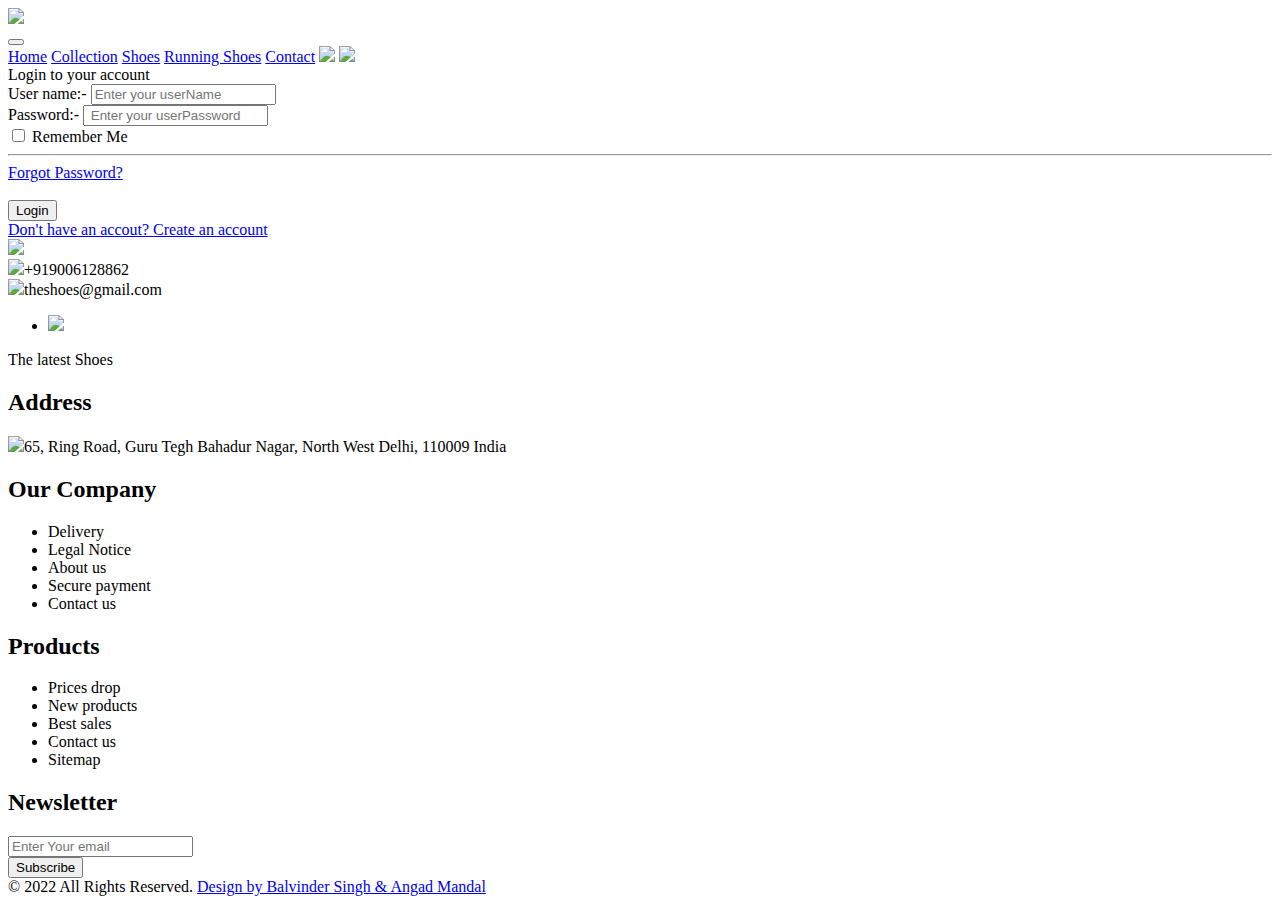
==== login.html @ 56fb0346 "Add files via upload" ====
<!DOCTYPE html>
<html lang="en">

<head>
  <!-- basic -->
  <meta charset="utf-8">
  <meta http-equiv="X-UA-Compatible" content="IE=edge">
  <!-- mobile metas -->
  <meta name="viewport" content="width=device-width, initial-scale=1">
  <meta name="viewport" content="initial-scale=1, maximum-scale=1">
  <!-- site metas -->
  <title>Shoes</title>
  <meta name="keywords" content="">
  <meta name="description" content="">
  <meta name="author" content="">
  <!-- bootstrap css -->
  <link rel="stylesheet" href="css/bootstrap.min.css">
  <!-- style css -->
  <link rel="stylesheet" href="css/style.css">
  <!-- Login -->
  <link rel="stylesheet" href="css/login.css">


</head>
<!-- body -->

<body class="main-layout">
  <!-- header section start -->
  <div class="header_section header_main">
    <div class="container">
      <div class="row">
        <div class="col-sm-3">
          <div class="logo"><a href="#"><img src="images/logo.png"></a></div>
        </div>
        <div class="col-sm-9">
          <nav class="navbar navbar-expand-lg navbar-light bg-light">
            <button class="navbar-toggler" type="button" data-toggle="collapse" data-target="#navbarNavAltMarkup"
              aria-controls="navbarNavAltMarkup" aria-expanded="false" aria-label="Toggle navigation">
              <span class="navbar-toggler-icon"></span>
            </button>
            <div class="collapse navbar-collapse" id="navbarNavAltMarkup">
              <div class="navbar-nav">
                <a class="nav-item nav-link" href="index.html">Home</a>
                <a class="nav-item nav-link" href="collection.html">Collection</a>
                <a class="nav-item nav-link" href="shoes.html">Shoes</a>
                <a class="nav-item nav-link" href="running shoes.html">Running Shoes</a>
                <a class="nav-item nav-link" href="contact.html">Contact</a>
                <a class="nav-item nav-link last" href="#"><img src="images/search_icon.png"></a>
                <a class="nav-item nav-link last" href="contact.html"><img src="images/shop_icon.png"></a>
              </div>
            </div>
          </nav>
        </div>
      </div>
    </div>
  </div>
  <!-- contact section start -->
  <div class="collection_text">Login to your account</div>
  <div class="logo text-center">

  </div>
  <div class="wrapper">
    <div class="inner-warpper text-center">
      <form>
        <div class="input-group">
          <label>User name:-</label>
          <input class="form-control" name="userName" id="userName" type="text" placeholder="Enter your userName" />
        </div>
        <div class="input-group">
          <label>Password:-</label>
          <input class="form-control" name="userPassword" id="userPassword" type="password"
            placeholder=" Enter your userPassword" />
        </div> 
        <input type="checkbox" class="checkbox"> Remember Me  <br> <hr> 
         <a class="forgot pull-right" href="#">Forgot Password?</a>
        <br><br>
<button type="submit" id="login">Login</button>
    </div>
    </form>
  </div>
  <div class="signup-wrapper text-center">
    <a href="#">Don't have an accout? <span class="text-primary">Create an account</span></a>
  </div>
  </div>

  </div>
  </div>
  </div>
  <!-- contact section end -->
  <!-- section footer start -->
  <div class="section_footer">
    <div class="container">
      <div class="mail_section">
        <div class="row">
          <div class="col-sm-6 col-lg-2">
            <div><a href="#"><img src="images/logo.png"></a></div>
          </div>
          <div class="col-sm-6 col-lg-2">
            <div class="footer-logo"><img src="images/phone-icon.png"><span class="map_text">+919006128862</span></div>
          </div>
          <div class="col-sm-6 col-lg-3">
            <div class="footer-logo"><img src="images/email-icon.png"><span class="map_text">theshoes@gmail.com</span>
            </div>
          </div>
          <div class="col-sm-6 col-lg-3">
            <div class="social_icon">
              <ul>
                <li><a href="#"><img src="images/social_media.png"></a></li>
              </ul>
            </div>
          </div>
          <div class="col-sm-2"></div>
        </div>
      </div>
      <div class="footer_section_2">
        <div class="row">
          <div class="col-sm-4 col-lg-2">
            <p class="dummy_text">The latest Shoes</p>
          </div>
          <div class="col-sm-4 col-lg-2">
            <h2 class="shop_text">Address </h2>
            <div class="image-icon"><img src="images/map-icon.png"><span class="pet_text">65, Ring Road, Guru Tegh
                Bahadur Nagar, North West Delhi, 110009 India</span></div>
          </div>
          <div class="col-sm-4 col-md-6 col-lg-3">
            <h2 class="shop_text">Our Company </h2>
            <div class="delivery_text">
              <ul>
                <li>Delivery</li>
                <li>Legal Notice</li>
                <li>About us</li>
                <li>Secure payment</li>
                <li>Contact us</li>
              </ul>
            </div>
          </div>
          <div class="col-sm-6 col-lg-3">
            <h2 class="adderess_text">Products</h2>
            <div class="delivery_text">
              <ul>
                <li>Prices drop</li>
                <li>New products</li>
                <li>Best sales</li>
                <li>Contact us</li>
                <li>Sitemap</li>
              </ul>
            </div>
          </div>
          <div class="col-sm-6 col-lg-2">
            <h2 class="adderess_text">Newsletter</h2>
            <div class="form-group">
              <input type="text" class="enter_email" placeholder="Enter Your email" name="Name">
            </div>
            <button class="subscribr_bt">Subscribe</button>
          </div>
        </div>
      </div>
    </div>
  </div>
  </div>
  <!-- section footer end -->
  <div class="copyright">&copy; 2022 All Rights Reserved. <a
      href="https://github.com/ANGADMADHEPURA/Web-Project-College">Design by Balvinder Singh & Angad Mandal</a></div>
      <script>

alert("Note:- DO NOT SHARE PERSONAL DETAILS Username & Password!!")
      </script>

</body>

</html>
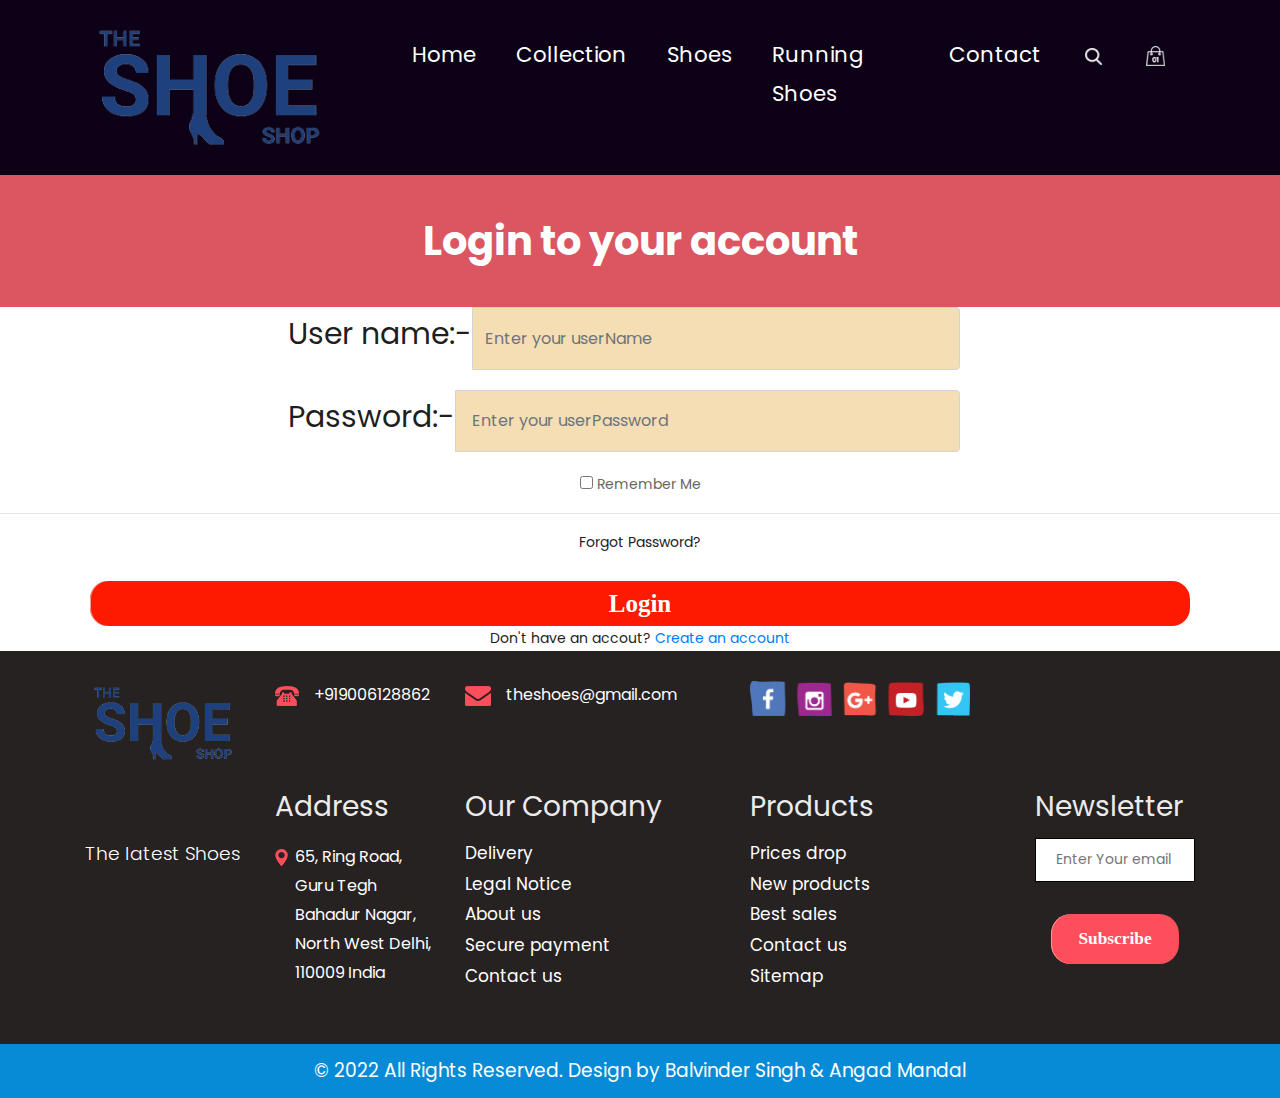
==== commit dd9d3258: "good" ====
--- a/login.html
+++ b/login.html
@@ -70,11 +70,12 @@
           <label>Password:-</label>
           <input class="form-control" name="userPassword" id="userPassword" type="password"
             placeholder=" Enter your userPassword" />
-        </div> 
-        <input type="checkbox" class="checkbox"> Remember Me  <br> <hr> 
-         <a class="forgot pull-right" href="#">Forgot Password?</a>
+        </div>
+        <input type="checkbox" class="checkbox"> Remember Me <br>
+        <hr>
+        <a class="forgot pull-right" href="#">Forgot Password?</a>
         <br><br>
-<button type="submit" id="login">Login</button>
+        <button type="submit" id="login">Login</button>
     </div>
     </form>
   </div>
@@ -161,10 +162,14 @@
   <!-- section footer end -->
   <div class="copyright">&copy; 2022 All Rights Reserved. <a
       href="https://github.com/ANGADMADHEPURA/Web-Project-College">Design by Balvinder Singh & Angad Mandal</a></div>
-      <script>
+  <script>
 
-alert("Note:- DO NOT SHARE PERSONAL DETAILS Username & Password!!")
-      </script>
+    alert("Note:- DO NOT SHARE PERSONAL DETAILS Username & Password!!")
+
+    setTimeout(function () {
+      window.location.reload(1);
+    }, 30000);
+  </script>
 
 </body>
 
--- a/css/style.css
+++ b/css/style.css
@@ -0,0 +1,786 @@
+
+
+
+@import url('https://fonts.googleapis.com/css?family=Rajdhani:300,400,500,600,700');
+@import url('https://fonts.googleapis.com/css?family=Poppins:100,100i,200,200i,300,300i,400,400i,500,500i,600,600i,700,700i,800,800i,900,900i');
+
+
+
+/*--------------------------------------------------------------------- skeleton ---------------------------------------------------------------------*/
+
+* {
+     box-sizing: border-box !important;
+     transition: ease all 0.5s;
+}
+
+html {
+     scroll-behavior: smooth;
+}
+
+body {
+     color: #666666;
+     font-size: 14px;
+     font-family: Poppins;
+     line-height: 1.80857;
+     font-weight: normal;
+     overflow-x: hidden;
+}
+
+a {
+     color: #1f1f1f;
+     text-decoration: none !important;
+     outline: none !important;
+     -webkit-transition: all .3s ease-in-out;
+     -moz-transition: all .3s ease-in-out;
+     -ms-transition: all .3s ease-in-out;
+     -o-transition: all .3s ease-in-out;
+     transition: all .3s ease-in-out;
+}
+
+h1,
+h2,
+h3,
+h4,
+h5,
+h6 {
+     letter-spacing: 0;
+     font-weight: normal;
+     position: relative;
+     padding: 0 0 10px 0;
+     font-weight: normal;
+     line-height: normal;
+     color: #111111;
+     margin: 0;
+}
+.run {
+    color: black;
+    background-color: #aac5efe6;
+}
+
+h1 {
+     font-size: 24px
+}
+
+h2 {
+     font-size: 22px
+}
+
+h3 {
+     font-size: 18px
+}
+
+h4 {
+     font-size: 16px
+}
+
+h5 {
+     font-size: 14px
+}
+
+h6 {
+     font-size: 13px
+}
+
+*,
+*::after,
+*::before {
+     -webkit-box-sizing: border-box;
+     -moz-box-sizing: border-box;
+     box-sizing: border-box;
+}
+
+h1 a,
+h2 a,
+h3 a,
+h4 a,
+h5 a,
+h6 a {
+     color: #212121;
+     text-decoration: none!important;
+     opacity: 1
+}
+
+button:focus {
+     outline: none;
+}
+
+ul,
+li,
+ol {
+     margin: 0px;
+     padding: 0px;
+     list-style: none;
+}
+
+p {
+     margin: 20px;
+     font-weight: 300;
+     font-size: 15px;
+     line-height: 24px;
+}
+
+a {
+     color: #222222;
+     text-decoration: none;
+     outline: none !important;
+}
+
+a,
+.btn {
+     text-decoration: none !important;
+     outline: none !important;
+     -webkit-transition: all .3s ease-in-out;
+     -moz-transition: all .3s ease-in-out;
+     -ms-transition: all .3s ease-in-out;
+     -o-transition: all .3s ease-in-out;
+     transition: all .3s ease-in-out;
+}
+
+img {
+     max-width: 100%;
+     height: auto;
+}
+
+ :focus {
+     outline: 0;
+}
+
+.paddind_bottom_0 {
+     padding-bottom: 0 !important;
+}
+
+.btn-custom {
+     margin-top: 20px;
+     background-color: transparent !important;
+     border: 2px solid #ddd;
+     padding: 12px 40px;
+     font-size: 16px;
+}
+
+.lead {
+     font-size: 18px;
+     line-height: 30px;
+     color: #767676;
+     margin: 0;
+     padding: 0;
+}
+
+.form-control:focus {
+     border-color: #ffffff !important;
+     box-shadow: 0 0 0 .2rem rgba(255, 255, 255, .25);
+}
+
+.navbar-form input {
+     border: none !important;
+}
+
+.badge {
+     font-weight: 500;
+}
+
+blockquote {
+     margin: 20px 0 20px;
+     padding: 30px;
+}
+
+button {
+     border: 0;
+     margin: 0;
+     padding: 0;
+     cursor: pointer;
+}
+
+.full {
+     float: left;
+     width: 100%;
+}
+
+.layout_padding {
+     padding-top: 90px;
+     padding-bottom: 90px;
+}
+
+.header_section{
+	width: 100%;
+	float: left;
+	background-image: url(../images/banner.png);
+	height: auto;
+	padding: 20px 0px;
+	background-size: 100%;
+	background-repeat: no-repeat;
+}
+
+.padding_0{ width: 100%; float: left; }
+
+.mens_taital{ width: 100%; float: left; color: #908d92; font-size: 14pt; }
+.mens_taital_2 {
+    width: 100%;
+    float: left;
+    color: #908d92;
+    font-size: 14pt;
+    margin-top: 150px;
+}
+.page_no {
+    width: 28%;
+    /* margin: 0 auto; */
+    text-align: center;
+    color: #ffffff;
+    border: 2px solid #8d8791;
+    border-radius: 30px;
+    margin-top: 150px;
+    padding-bottom: 10px;
+    display: inline-block;
+    padding-top: 12px;
+    margin-left: 30px;
+}
+.bg-light {
+    background-color: transparent !important;
+}
+
+.navbar-light .navbar-nav .nav-link {
+    color: #fff;
+    font-size: 16pt;
+}
+
+.navbar-light .navbar-nav .nav-link:focus, .navbar-light .navbar-nav .nav-link:hover {
+    color: #db5660;
+}
+.navbar-expand-lg .navbar-nav .nav-link {
+    padding-right: 0.9rem;
+    padding-left: 1.6rem;
+}
+
+	
+.last{ padding-left: 30px !important; }
+.banner_text{
+	width: 100%;
+	float: left;
+	font-size: 30pt;
+	color: #db5660;
+}
+.mens_text{
+	width: 100%;
+	float: left;
+	font-size: 39pt;
+	color: #fdfcfc;
+	line-height: 40px;
+}
+.lorem_text{
+	width: 100%;
+	float: left;
+	font-size: 13pt;
+	color: #fefefe;
+	margin-left: 0px;
+}
+
+.buy_bt{ 
+	width: 32%;
+	height: 50px;
+	color: #ffffff;
+	background-color: #ff4e5b;
+	color: #ffff;
+	font-size: 22pt;
+    border-radius: 15px;
+ }
+
+ .more_bt{
+	width: 32%;
+	height: 50px;
+	color: #ffffff;
+	background-color: #ef0aa3;
+	color: #ffff;
+	font-size: 22pt;
+	margin-left: 25px;
+    border-radius: 15px;
+ }
+
+.banner_taital{
+	width: 100%;
+	float: left;
+	margin-top: 85px;
+}
+
+body{
+    width:100%;
+    height:100%;
+}
+.carousel-inner,.carousel,.carousel-item,.container,.fill {
+    height:100%;
+    width:100%;
+    background-position:center center;
+    background-size:cover;
+}
+.slide-wrapper{display:inline;}
+.slide-wrapper .container{padding:0;}
+
+/*------------------------------- vertical carousel indicators ------------------------------*/
+.carousel-indicators{
+    position:absolute;
+    top:0;
+    bottom:0;
+    margin:auto;
+    height:20px;
+    right:-84px; 
+    left:auto;
+    width:auto;
+    -webkit-transform: rotate(90deg);
+    -moz-transform: rotate(90deg);
+    -ms-transform: rotate(90deg);
+    -o-transform: rotate(90deg);
+    transform: rotate(90deg);
+}
+.carousel-indicators li{
+    display:block; margin-bottom:5px; border:1px solid #00a199; 
+    margin-bottom: 5px;
+}
+    
+
+.carousel-indicators li.active{
+    margin-bottom:5px; background:#00a199;
+    
+}
+
+.collection_section{ width: 100%; float: left; padding-bottom: 0px; }
+.new_text{
+	width: 100%;
+	float: left;
+	font-size: 24pt;
+	color: #0c0116;
+}
+
+.consectetur_text{
+	width: 100%;
+	float: left;
+	font-size: 14pt;
+	color: #0c0116;
+	font-weight: 400;
+	margin-left: 0px;
+    padding-bottom: 30px;
+}
+
+.collection_section_2{
+	width: 100%;
+	float: left;
+}
+
+.about-img {
+    width: 100%;
+    float: left;
+    background-color: #ffffff;
+    height: auto;
+    margin-left: 64px;
+    box-shadow: 0px 0px 10px 0px;
+    position: relative;
+    z-index: 1;
+}
+.new_bt{
+	width: 18%;
+	float: left;
+	background-color: #000;
+	font-size: 14pt;
+	text-align: center;
+	color: #ffffff;
+	height: 50px;
+	margin-left: -60px;
+}
+
+.shoes-img{
+	width: 100%;
+	float: left;
+	text-align: center;
+	padding-top: 40px;
+	padding-bottom: 40px;
+	margin: 0px;
+}
+
+.sport_text {
+    width: 24%;
+    text-align: center;
+    padding-top: 30px;
+    font-size: 16pt;
+    color: #0c0116;
+    border-bottom: 1px solid #000;
+    margin: 0 auto;
+}
+.dolar_text{
+	width: 100%;
+	float: left;
+	text-align:center;
+	color: #000;
+	font-size: 20pt;
+}
+.star_icon{ width: 25%; margin: 0 auto; text-align: center; }
+.star_icon ul{ margin: 0px; padding: 0px;} 
+.star_icon li{ float:left; padding-right:10px; padding-bottom: 25px;}
+
+.about-img2{
+	width: 100%;
+	float: left;
+	background-image: url(../images/about-img2.png);
+	height: auto;
+	box-shadow: 0px 0px 10px 0px;
+	margin-left: -50px;
+    margin-top: 74px;
+}
+
+
+.shoes_img{ width: 100%; float: left; padding-top: 30px; }
+
+.shoes-img2{
+	width: 100%;
+	float: left;
+	text-align: center;
+	padding-top: 100px;
+	padding-bottom: 40px;
+	margin: 0px
+}
+
+.seemore_bt{
+	width: 32%;
+	height: 50px;
+	color: #ffffff;
+	background-color: #ff4e5b;
+	color: #ffffff;
+	font-size: 16pt;	
+	margin-top: 35px;
+    margin-bottom: 90px;
+}
+
+.collectipn_section_3{ width: 100%; float: left; padding-top: 0px;}
+.racing_shoes {
+    width: 100%;
+    float: left;
+    background-color: #eae7e7;
+    height: auto;
+    padding-top: 70px;
+    background-size: 100%;
+    padding-bottom: 70px;
+}
+.shoes-img3{ width: 100%; float: left; text-align: center; }
+
+.collection_text{ 
+    width: 100%; 
+    float: left; 
+    color: #ffffff; 
+    text-align: center; 
+    font-weight: bold; 
+    font-size: 40px; 
+    background-color: #db5660;
+    padding: 30px 0px;  
+}
+
+.sale_text{
+	width: 100%;
+	float: left;
+	font-size: 45pt;
+	color: #ed2540;
+	line-height: 75px;
+}
+
+.number_text{
+	width: 100%;
+	float: left;
+	font-size: 45pt;
+	color: #ed2540;
+	line-height: 75px;
+
+}
+
+.seemore{
+	width: 50%;
+	height: 50px;
+	color: #ffffff;
+	background-color: #ff4e5b;
+	color: #ffffff;
+	font-size: 16pt;	
+	margin-top: 35px;
+}
+
+.gallery_section{
+	width: 100%;
+	float: left;
+	background-color: #ff4e5b;
+	height: auto;
+
+}
+
+.best_shoes {
+    width: 100%;
+    float: left;
+    background-color: #ffffff;
+    height: auto;
+    padding: 20px 20px 20px 0px;
+    margin-top: 15px;
+    margin-bottom: 15px;
+}
+
+.best_text{
+	width: 100%;
+	float: left;
+	font-size: 14pt;
+	color: #000;
+	text-align: center;
+    margin-left: 0px;
+}
+.shoes_icon{
+	width: 100%;
+	float: left;
+	text-align: center;
+	min-height: 220px;
+}
+
+.star_text{
+	width: 100%;
+	float: left;
+}
+.left_part {
+    width: 60%;
+    float: left;
+    padding-left: 15px;
+    padding-top: 15px;
+}
+.left_part ul{ margin: 0px; padding: 0px; }
+.left_part li{ float: left; padding-left: 10px; }
+.right_part{ width: 40%; float: left; }
+.shoes_price{ 
+	width: 100%; 
+	float: left; 
+	font-size: 22pt; 
+	color: #0f0d10; 
+	text-align: right;
+}
+
+.buy_now_bt{
+	width: 50%;
+	margin: 0 auto;
+	text-align: center;
+}
+.buy_text{
+	width: 32%;
+	height: 50px;
+	color: #ffffff;
+	background-color: #131111;
+	color: #ffffff;
+	font-size: 16pt;	
+	margin-top: 35px;
+}
+
+.contact_section{
+	width: 100%;
+	float: left;
+}
+.email_box {
+    width: 85%;
+    float: right;
+    background-color: #14120e;
+    height: auto;
+    padding: 20px 20px;
+    opacity: 0.80;
+}
+.form-group {
+    margin-bottom: 2rem;
+}
+
+.email-bt {
+    border: 1px solid #000;
+    color: #000000;
+    width: 100%;
+    height: 55px;
+    font-size: 22px;
+    padding: 20px;
+}
+
+.massage-bt {
+    border: 1px solid #000;
+    color: #000000;
+    width: 100%;
+    height: 200px;
+    font-size: 22px;
+    padding: 70px 20px 10px 20px;
+}
+
+.send_btn {
+    width: 100%;
+    margin: 0 auto;
+    text-align: center;
+}
+.main_bt {
+    background: #ff4e5b;
+    border-radius: 22px;
+    width: 170px;
+    height: 58px;
+    font-size: 26px;
+    color: #ffffff;
+}
+.ram{
+	width: 100%; 
+	float: left;
+}
+
+a:hover {
+    color: #fff;
+}
+
+.shop_banner{
+	width: 100%;
+	float: left;
+	background-image: url(../images/shop-banner.png);
+	height: auto;
+	padding: 70px;
+}
+
+.our_shop {
+    width: 100%;
+    float: left;
+    padding-top: 205px;
+    padding-bottom: 205px;
+}
+.out_shop_bt {
+    width: 40%;
+    margin: 0 auto;
+    background-color: #ffffff;
+    color: #131111;
+    text-align: center;
+    font-size: 20pt;
+    display: block;
+}
+
+.section_footer {
+    width: 100%;
+    float: left;
+    background-color: #272222;
+    height: auto;
+    padding-top: 30px;
+    padding-bottom: 30px;
+    cursor:help;
+}
+
+.mail_section {
+    width: 100%;
+    float: left;
+}
+.footer-logo {
+    float: left;
+    font-size: 12pt;
+    color: #fdfefe;
+}
+
+.mail_section li {
+    float: left;
+    font-size: 12pt;
+    color: #fdfefe;
+    padding-right: 35px;
+}
+.footer_section_2 {
+    width: 100%;
+    float: left;
+    padding-top: 20px;
+}
+.shop_text {
+    width: 100%;
+    float: left;
+    font-size: 28px;
+    color: #ebebeb;
+}
+.dummy_text {
+    width: 100%;
+    float: left;
+    font-size: 14pt;
+    color: #ffffff;
+    margin-left: 0px;
+    margin-top: 55px;
+    line-height: 25px;
+}
+.image-icon {
+    width: 100%;
+    float: left;
+    padding-top: 6px;
+}
+.pet_text {
+    font-size: 12pt;
+    color: #ffffff;
+    padding-left: 16px;
+    display: flex;
+    top: -26px;
+    position: relative;
+    padding-left: 20px;
+}
+.adderess_text {
+    width: 100%;
+    float: left;
+    font-size: 28px;
+    color: #ebebeb;
+}
+
+.copyright {
+    width: 100%;
+    float: left;
+    font-size: 14pt;
+    color: white;
+    text-align: center;
+    padding: 10px 0px;
+    background-color: #078bd6;
+    font-family: Poppins;
+    cursor: no-drop;
+}
+
+.copyright a{ color: white; }
+.copyright a:hover{ color: rgba(224, 253, 3, 0.954); }
+
+.map_text {
+    padding-left: 15px;
+}
+
+.delivery_text{
+	width: 100%;
+	float: left;
+	font-size: 17px;
+	color: #ffffff;
+}
+
+.enter_email{
+    border: 1px solid #000;
+    color: #000000;
+    width: 100%;
+    height: 44px;
+    font-size: 14px;
+    padding: 20px;
+}
+
+.subscribr_bt {
+    width: 80%;
+    float:right;
+    margin-right: 10%;
+    background-color: #ff4e5b;
+    font-size: 13pt;
+    height: 50px;
+    color: #ffffff;
+    border-radius: 20px;
+}
+
+
+.about_main {
+    width: 100%;
+    float: left;
+        padding-bottom: 30px;
+}
+
+.header_main {
+    width: 100%;
+    height: auto;
+    background: #0c0116;
+}
+
+.whatsapp_float {
+    position: fixed;
+    bottom: 40px;
+    right: 20px;
+    width: 50px;
+    display: inline-block;
+    
+}
+
+
+
+
+
--- a/css/login.css
+++ b/css/login.css
@@ -0,0 +1,56 @@
+
+
+/* button {
+    cursor: pointer;
+    background: rgba(10, 212, 23, 0.927);
+    width: 70%;
+    border: 1px outset royalblue;
+    padding: 10px;
+    color: black;
+    font-size: 20px;
+    align-items: center;
+    
+    
+  } */
+
+
+  button{
+    font-size:25px;
+    font-family:Verdana;
+    width: 1100px;
+    height:45px;
+    border-width:2px;
+    color:#ffffff;
+    border-color:#d83526;
+    font-weight:bold;
+    border-top-left-radius:18px;
+    border-top-right-radius:18px;
+    border-bottom-left-radius:18px;
+    border-bottom-right-radius:18px;
+    box-shadow:inset 1px 0px 0px 0px #f29c93;
+    text-shadow:inset 0px -40px 0px #b23e35;
+    background:#fe1a00;
+  }
+  
+  button:hover {
+    background: #0a29dd;
+  }
+                
+
+  .input-group {
+    position: relative;
+    margin-bottom: 20px;
+    width: 75%;
+  }
+
+  label {
+      font-size: 30px;
+      color: rgba(0, 0, 0, 0.893);
+      margin-left: 30%;
+  }
+
+  .input-group input {
+    background: wheat;
+
+    
+  }
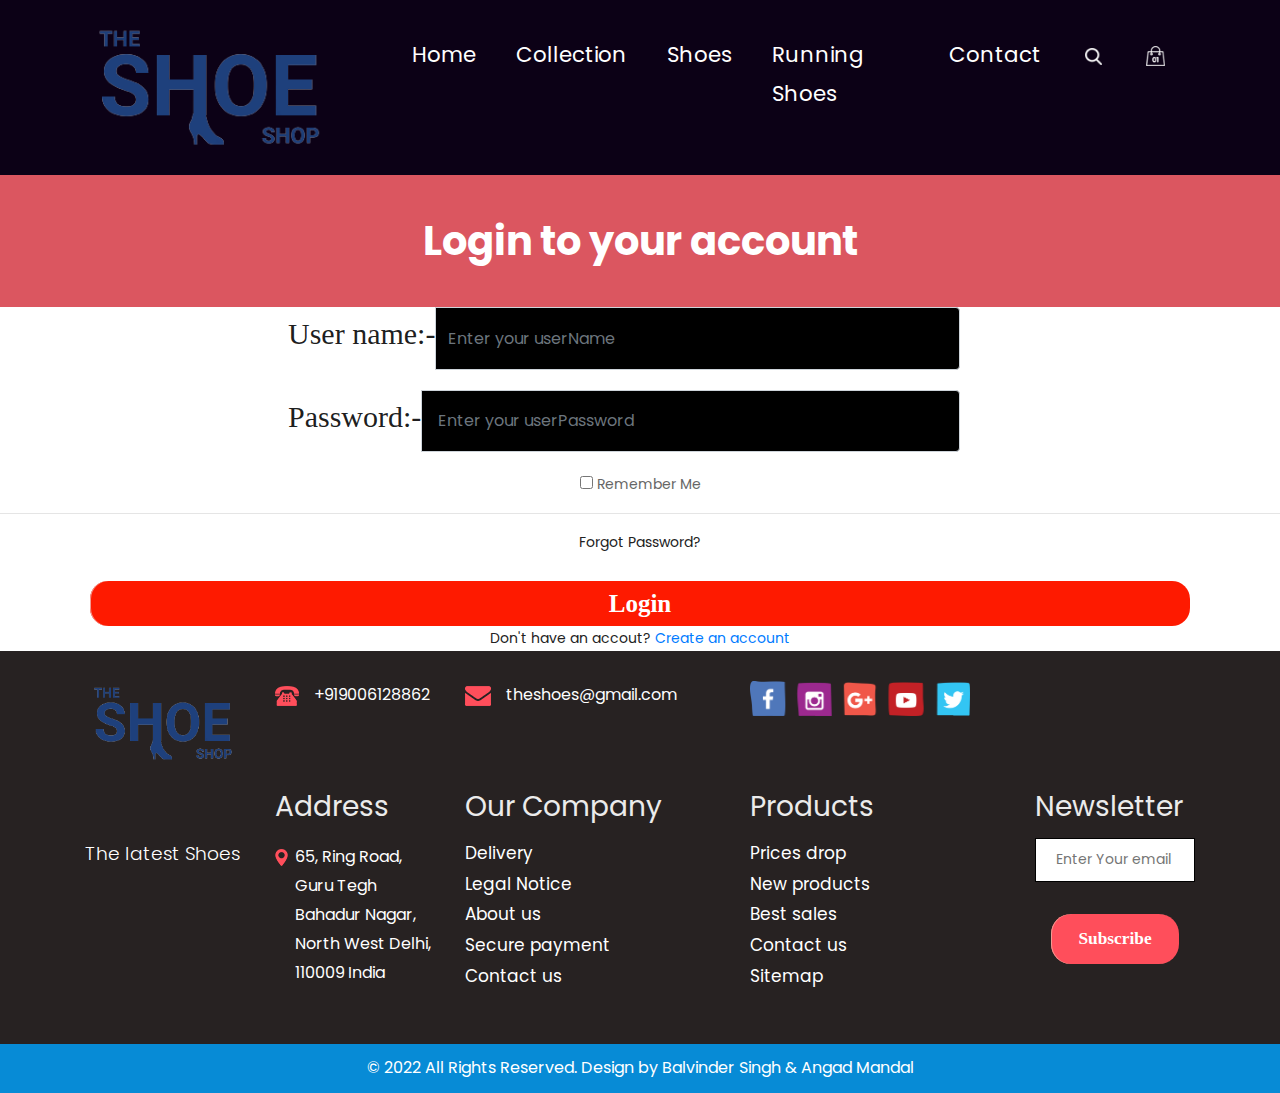
==== commit 1c24e1a5: "login" ====
--- a/login.html
+++ b/login.html
@@ -9,7 +9,7 @@
   <meta name="viewport" content="width=device-width, initial-scale=1">
   <meta name="viewport" content="initial-scale=1, maximum-scale=1">
   <!-- site metas -->
-  <title>Shoes</title>
+  <title>Shoes/Login your account</title>
   <meta name="keywords" content="">
   <meta name="description" content="">
   <meta name="author" content="">
--- a/css/style.css
+++ b/css/style.css
@@ -283,6 +283,11 @@
     border-radius: 15px;
  }
 
+ .buy_bt:hover {
+     background: yellow;
+     color: #000;
+ }
+
  .more_bt{
 	width: 32%;
 	height: 50px;
@@ -292,6 +297,10 @@
 	font-size: 22pt;
 	margin-left: 25px;
     border-radius: 15px;
+ }
+
+ .more_bt:hover {
+     background: navy;
  }
 
 .banner_taital{
@@ -715,7 +724,7 @@
 .copyright {
     width: 100%;
     float: left;
-    font-size: 14pt;
+    font-size: 12pt;
     color: white;
     text-align: center;
     padding: 10px 0px;
--- a/css/login.css
+++ b/css/login.css
@@ -47,10 +47,12 @@
       font-size: 30px;
       color: rgba(0, 0, 0, 0.893);
       margin-left: 30%;
+      font-family: Verdana;
   }
 
   .input-group input {
-    background: wheat;
+    background: black;
+    color: aliceblue;
 
     
   }
